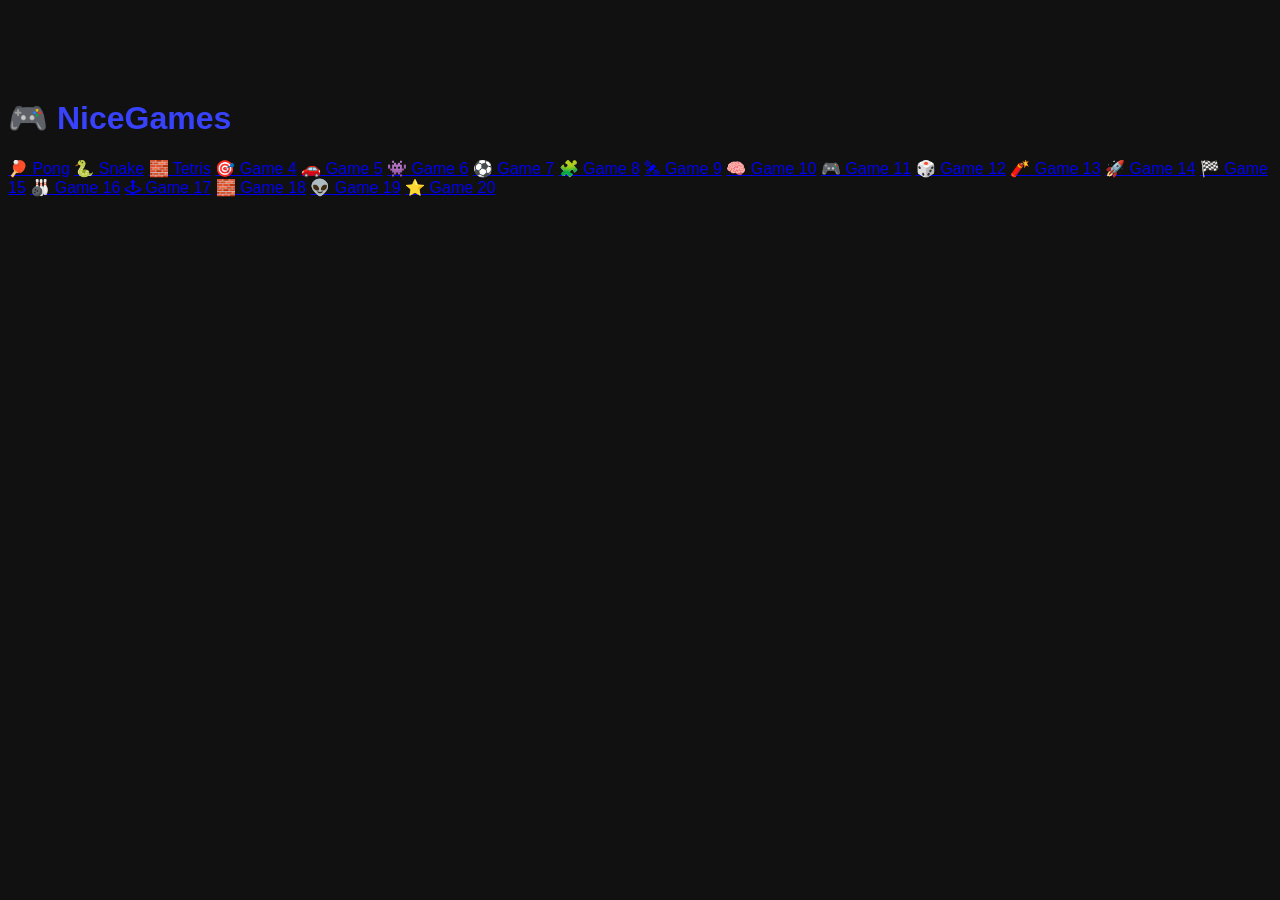
==== games.html @ 5640b2cc "Update and rename fights.html to games.html" ====
<!DOCTYPE html>
<html lang="fr">
<head>
<meta charset="UTF-8">
<title>NiceGames - Jeux</title>
<link rel="stylesheet" href="style.css">
</head>

<body>

<h1>🎮 NiceGames</h1>

<div class="games-grid">

<a href="games/pong.html" class="game-box">🏓 Pong</a>
<a href="games/snake.html" class="game-box">🐍 Snake</a>
<a href="games/tetris.html" class="game-box">🧱 Tetris</a>
<a href="#" class="game-box">🎯 Game 4</a>
<a href="#" class="game-box">🚗 Game 5</a>
<a href="#" class="game-box">👾 Game 6</a>
<a href="#" class="game-box">⚽ Game 7</a>
<a href="#" class="game-box">🧩 Game 8</a>
<a href="#" class="game-box">🛰 Game 9</a>
<a href="#" class="game-box">🧠 Game 10</a>

<a href="#" class="game-box">🎮 Game 11</a>
<a href="#" class="game-box">🎲 Game 12</a>
<a href="#" class="game-box">🧨 Game 13</a>
<a href="#" class="game-box">🚀 Game 14</a>
<a href="#" class="game-box">🏁 Game 15</a>
<a href="#" class="game-box">🎳 Game 16</a>
<a href="#" class="game-box">🕹 Game 17</a>
<a href="#" class="game-box">🧱 Game 18</a>
<a href="#" class="game-box">👽 Game 19</a>
<a href="#" class="game-box">⭐ Game 20</a>

</div>

</body>
</html>
---- style.css ----
.game-grid{
display:flex;
gap:20px;
flex-wrap:wrap;
margin-top:20px;
}

.game-card{
background:#222;
padding:20px;
border-radius:10px;
box-shadow:0 4px 10px rgba(0,0,0,0.5);
width:320px;
}
.game-card:hover{
transform:scale(1.05);
transition:0.3s;
}
#pongCanvas{
background:black;
border:2px solid white;
display:block;
margin-top:10px;
}
body{
padding-top:70px;
font-family:Arial, sans-serif;
background:#111;
color:white;
}
button{
padding:8px 14px;
background:#3742fa;
color:white;
border:none;
border-radius:6px;
cursor:pointer;
}

button:hover{
background:#2f36c7;
}



.important {
  color: red;
  font-weight: bold;
}

h1{
color: #3742fa;
}
.navbar{
display:flex;
justify-content:space-between;
align-items:center;
background: black;
padding:15px 30px;
position:fixed;
top:0;
width:100%;
z-index:1000;
}

.logo{
color:blue;
font-size:22px;
font-weight:bold;
}

.nav-links{
display:flex;
list-style:none;
gap:20px;
}

.nav-links a{
color: #3742fa;
text-decoration:none;
padding:8px 12px;
border-radius:6px;
}

.nav-links a:hover{
background: black;
} 

.hamburger{
display:none;
font-size:28px;
color: blue;
cursor:pointer;
}

@media (max-width:768px){

.nav-links{
display:none;
flex-direction:column;
background: black;
position:absolute;
top:60px;
right:0;
width:200px;
}

.nav-links.active{
display:flex;
}

.hamburger{
display:block;
}

}
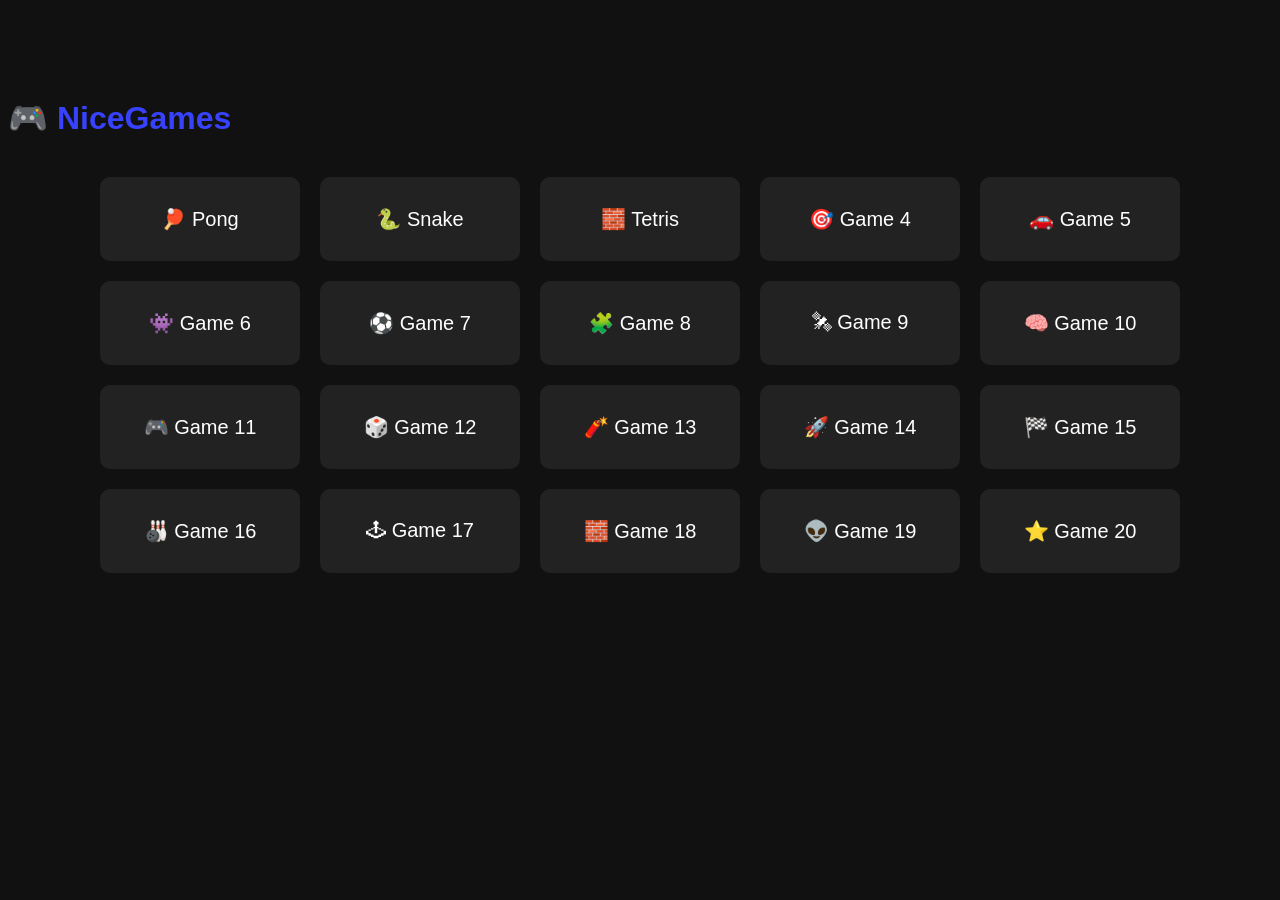
==== commit fd35d2c4: "Update games.html" ====
--- a/games.html
+++ b/games.html
@@ -15,7 +15,7 @@
 <a href="games/pong.html" class="game-box">🏓 Pong</a>
 <a href="games/snake.html" class="game-box">🐍 Snake</a>
 <a href="games/tetris.html" class="game-box">🧱 Tetris</a>
-<a href="#" class="game-box">🎯 Game 4</a>
+<a href="games/archermaster.html" class="game-box">🎯 Game 4</a>
 <a href="#" class="game-box">🚗 Game 5</a>
 <a href="#" class="game-box">👾 Game 6</a>
 <a href="#" class="game-box">⚽ Game 7</a>
--- a/style.css
+++ b/style.css
@@ -1,3 +1,26 @@
+.games-grid{
+display:grid;
+grid-template-columns:repeat(auto-fill,200px);
+gap:20px;
+justify-content:center;
+margin-top:40px;
+}
+
+.game-box{
+background:#222;
+color:white;
+padding:30px;
+border-radius:10px;
+text-align:center;
+text-decoration:none;
+font-size:20px;
+transition:0.3s;
+}
+
+.game-box:hover{
+transform:scale(1.1);
+background:#3742fa;
+}
 .game-grid{
 display:flex;
 gap:20px;
